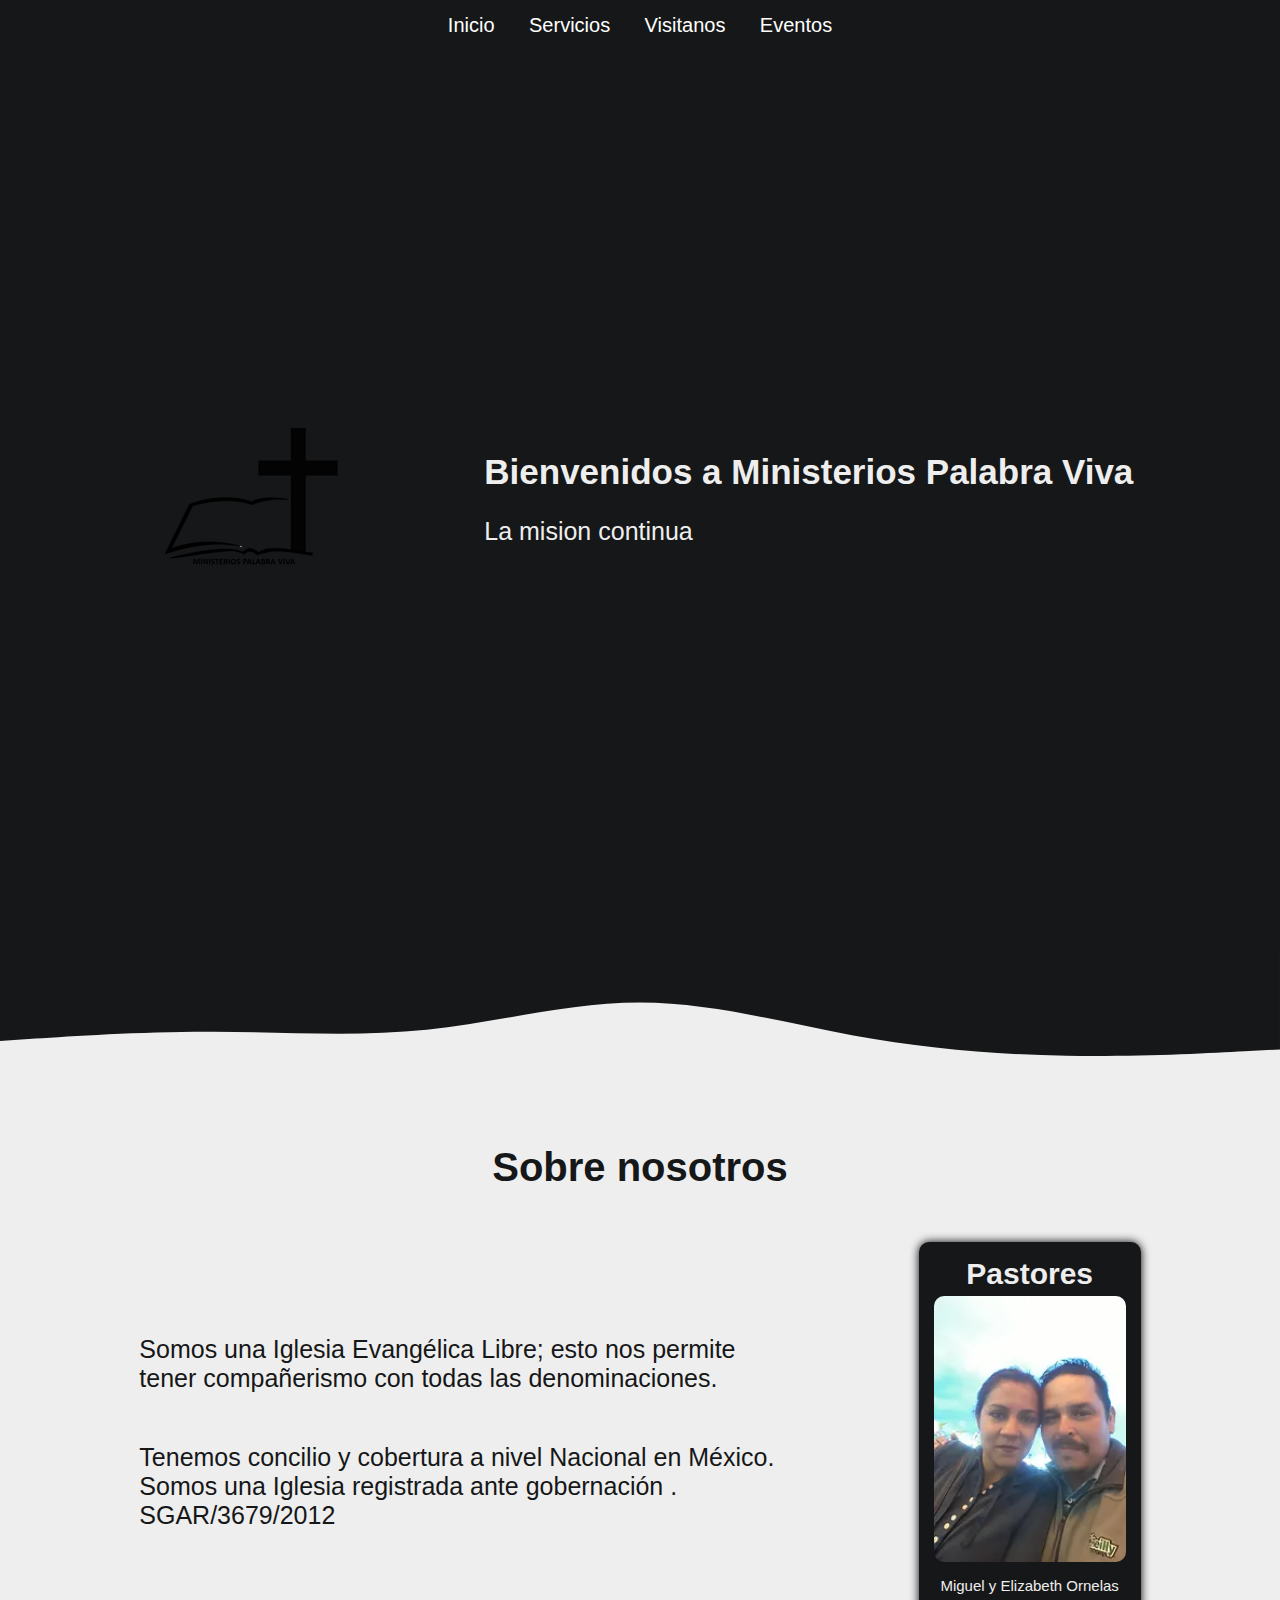
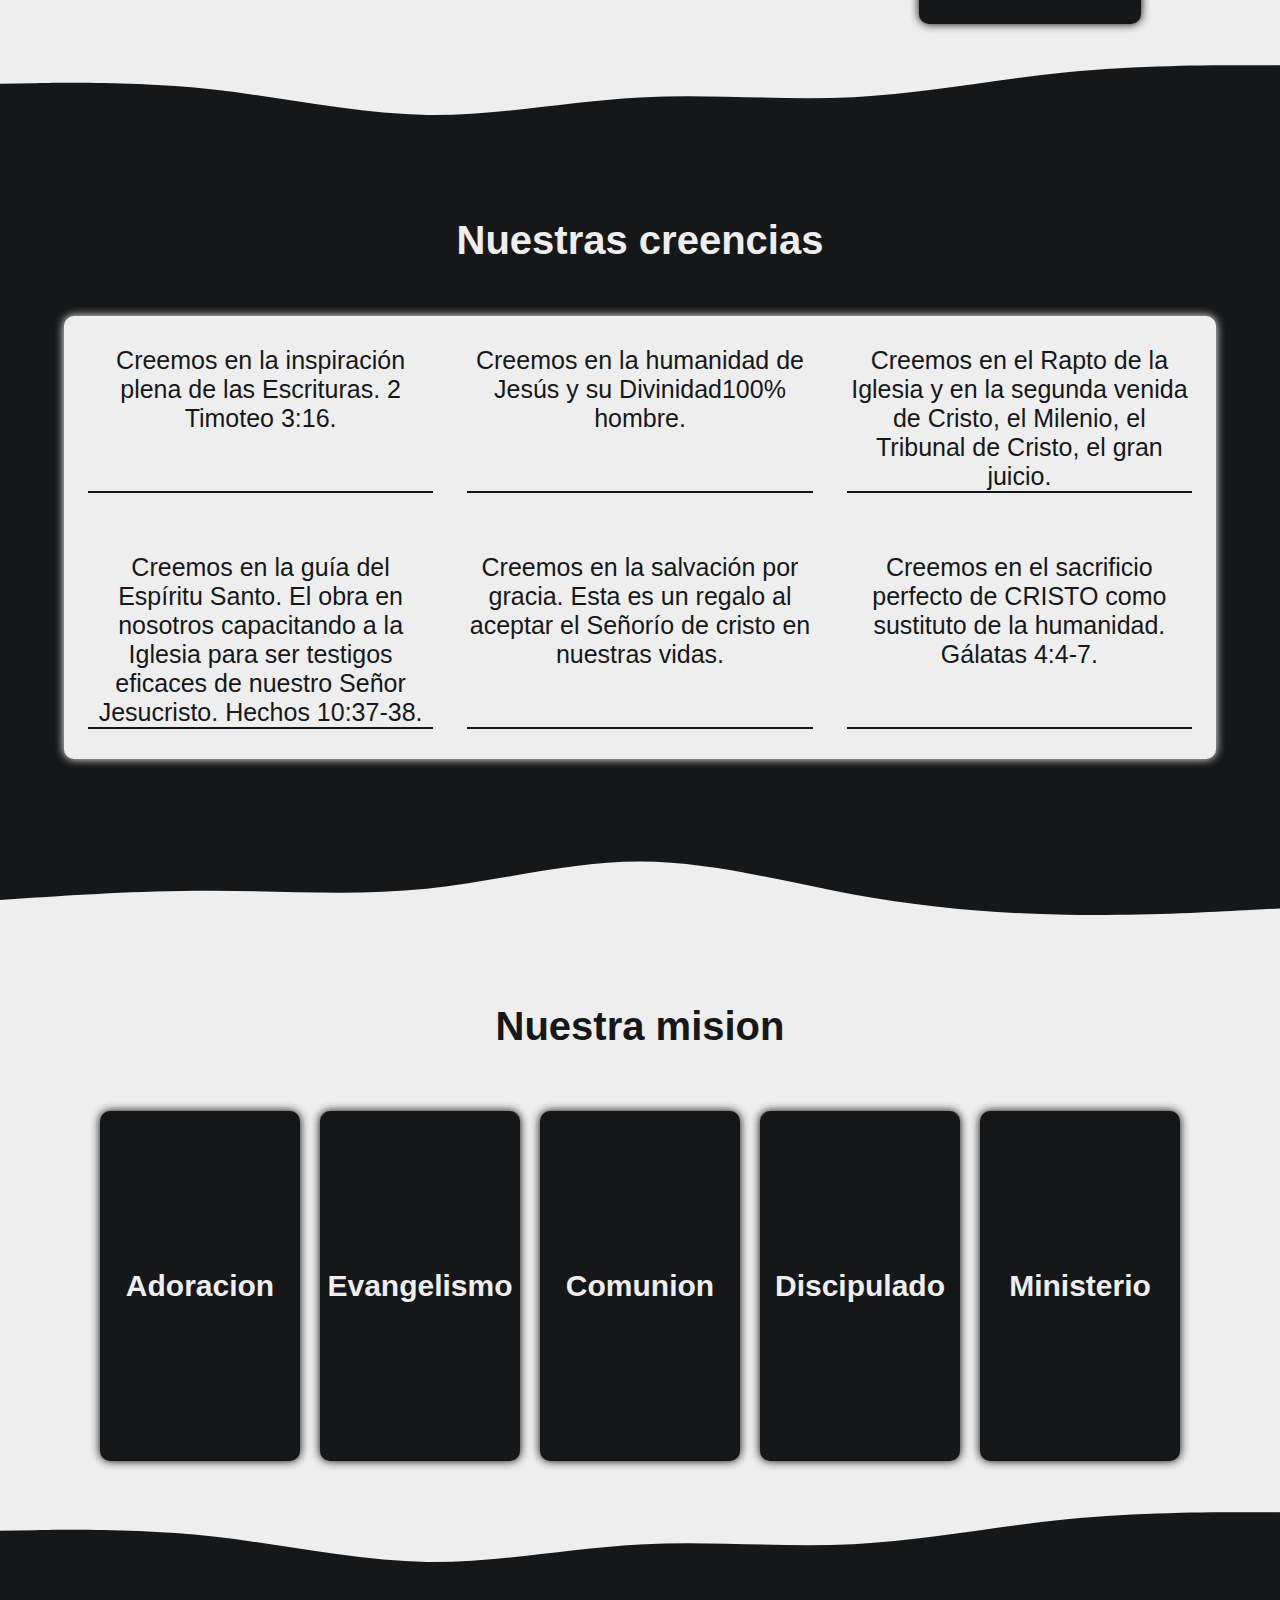
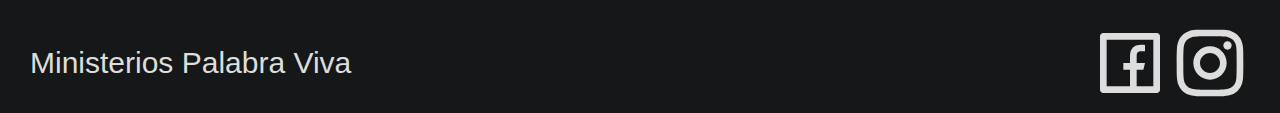
==== index.html @ c26fe034 "v1" ====
<!DOCTYPE html>
<html lang="en">
   <head>
   <meta charset="UTF-8">
   <meta http-equiv="X-UA-Compatible" content="IE=edge">
   <meta name="viewport" content="width=device-width, initial-scale=1.0">
   <link rel="stylesheet" href="css/fixedStyles.css">
   <link rel="stylesheet" href="css/index.css">
   <title>La mision continua</title>
</head>
<body>
   <header>
      <div class="headerTags">
         <a href="./index.html" class="inicioButton">Inicio</a>
         <a href="./servicios.html" class="serviciosButton">Servicios</a>
         <a href="./visitanos.html" class="visitanosButton">Visitanos</a>
         <a href="./eventos.html" class="eventosButton">Eventos</a>
      </div>
   </header>
   <!-- header -->
   
   <main>
      <section class="presentation">
         <img src="img/Logo.webp" alt="">
         <div class="presentacionText">
            <h1>Bienvenidos a Ministerios Palabra Viva</h1>
            <p>La mision continua</p>
         </div>
      </section>
      <div class="spacer wave1"></div>
      <section class="sobre-nosotros">
         <div class="subtitle"><h2>Sobre nosotros</h2></div>
         <div class="sobreContainer">
            <div class="sobreTextContainer">
               <p>Somos una Iglesia Evangélica Libre; esto nos permite tener compañerismo con todas las denominaciones.</p>
               <p> Tenemos concilio y cobertura a nivel Nacional en México. Somos una Iglesia registrada ante gobernación .
                  SGAR/3679/2012</p>
            </div>
            <div class="pastores">
               <h4>Pastores</h4>
               <img src="img/pastores.webp" alt="">
               <p>Miguel y Elizabeth Ornelas</p>
            </div>
         </div>
      </section>

      <div class="spacer wave2"></div>
      <section class="creencias">
         <div class="subtitle"><h2>Nuestras creencias</h2></div>
         <div class="creenciasContainer">
            <p class="creencia">Creemos en la inspiración plena de las Escrituras. 2 Timoteo 3:16.</p>
            <p class="creencia">Creemos en la humanidad de Jesús y su Divinidad100% hombre.</p>
            <p class="creencia">Creemos en el Rapto de la Iglesia y en la segunda venida de Cristo, el Milenio, el Tribunal de Cristo, el gran juicio.</p>
            <p class="creencia">Creemos en la guía del Espíritu Santo. El obra en nosotros capacitando a la Iglesia para ser testigos eficaces de nuestro Señor Jesucristo. Hechos 10:37-38.</p>
            <p class="creencia">Creemos en la salvación por gracia. Esta es un regalo al aceptar el Señorío de cristo en nuestras vidas.</p>
            <p class="creencia">Creemos en el sacrificio perfecto de CRISTO como sustituto de la humanidad.  Gálatas 4:4-7.</p>
         </div>
      </section>
      <div class="spacer wave1"></div>
      <section class="mision">
         <div class="subtitle"><h2>Nuestra mision</h2></div>
         <div class="misionBlock">
            <div class="h3Container"><h3>Adoracion</h3></div>
            <div class="pContainer"><p>Adoración: la iglesia fue creada por Dios y para sus propósitos. Adorar no solo es venir los días de culto a la iglesia, mas bien, adorar es un estilo de vida. Dios es el centro de todo lo que hacemos. Rendimos nuestra vida por completo a él, no solo religiosamente, sino, espiritual y verdaderamente.</p></div>
         </div>
         <div class="misionBlock">
            <div class="h3Container"><h3>Evangelismo</h3></div>
            <div class="pContainer"><p>Evangelismo: nuestra misión es hablar de Jesús, de lo que él hizo por nosotros en la cruz y como nos da la oportunidad de experimentar una nueva vida. Este es el mensaje que compartimos y se llama buenas noticias. Marcos 16:15.</p></div>
         </div>
         <div class="misionBlock">
            <div class="h3Container"><h3>Comunion</h3></div>
            <div class="pContainer"><p>Comunión: esta misión es una de las más emocionantes,  que a pesar de tener diferentes caracteres y formas de pensar, nos une Jesús. Él fue el único en juntar en su grupo de 12 a un cobrador de impuestos como Mateo y a un revolucionario como Simón, el Cananista, al vivir en comunidad cumpliendo el mandato de ser uno en Jesús, así como él es uno con él padre. Juan 17:21.</p></div>
         </div>
         <div class="misionBlock">
            <div class="h3Container"><h3>Discipulado</h3></div>
            <div class="pContainer"><p>Discipulado: la misión es aprender y enseñar los principios bíblicos en la palabra de Dios. La palabra "doctrina" quiere decir forma de vida; tenemos que vivir para cumplir los propósitos de Dios. Mateo 28:19.</p></div>
         </div>
         <div class="misionBlock">
            <div class="h3Container"><h3>Ministerio</h3></div>
            <div class="pContainer"><p>Discipulado: la misión es aprender y enseñar los principios bíblicos en la palabra de Dios. La palabra "doctrina" quiere decir forma de vida; tenemos que vivir para cumplir los propósitos de Dios. Mateo 28:19.</p></div>
         </div>
      </section>
      <div class="spacer wave2"></div>
   </main>



   <!-- footer -->
   <footer>
      <p>Ministerios Palabra Viva</p>
      <div class="socialMedia">
         <a href="https://www.facebook.com/"><img src="img/facebook.svg" alt=""></a>
         <a href="https://www.instagram.com/"><img src="img/instagram.svg" alt=""></a>
      </div>
   </footer>
   
</body>
</html>
---- css/fixedStyles.css ----
/* Primary: #ffffff (RGB: 255, 255, 255)
Secondary: #161718 (RGB: 22, 23, 24)
Primary Button: #9c9ba1 (RGB: 156, 155, 161)
Secondary Button: #dddddd (RGB: 221, 221, 221)
Accent: #ffffff (RGB: 255, 255, 255) */

:root {
   --color1: #161718;
   --color2: #eeeeee;
}

body,
html {
   background-color: var(--color2);
   color: var(--color1);
   font-family: "Segoe UI", Tahoma, Geneva, Verdana, sans-serif;
   margin: 0;
   padding: 0;
}

/* header----------------------------- */
header {
   background-color: var(--color1);
   display: flex;
   width: 100%;
   height: 50px;
   position: fixed;
   top: 0;
   left: 0;
   align-items: center;
   justify-content: center;
   z-index: 9999;
   margin-bottom: 0.1px;
}

header a {
   text-decoration: none;
   font-size: 20px;
   color: #ffffff;
   margin-left: 15px;
   margin-right: 15px;
   transition: color 500ms;
}

/* animations */
header a:hover {
   color: #9c9ba1;
}

/* footer------------------------------------ */
footer {
   display: flex;
   justify-content: space-between;
   background-color: var(--color1);
   color: #dddddd;
   height: 100px;
   bottom: 0;
   align-items: center;
}

.socialMedia {
   height: 80px;
   display: flex;
   flex-direction: row;
   justify-content: center;
   align-items: right;
   margin-right: 30px;
}

.socialMedia img:hover {
   transform: translateY(-3px);
}

.socialMedia img {
   transition: transform 0.3s ease;
   width: 80px;
}

footer p {
   margin-left: 30px;
   width: 30%;
   font-size: 30px;
}

.spacer {
   aspect-ratio: 900/100;
   width: 100%;
   background-repeat: no-repeat;
   background-position: center;
   background-size: cover;
   z-index: 990;
}

.wave1 {
   background-image: url("../img/wave1.svg");
}

.wave2 {
   background-image: url("../img/wave2.svg");
}

@media (max-width: 600px) {
   header a {
      font-size: 16px;
   }

   footer {
      justify-content: center;
      height: auto;
      flex-direction: column;
   }

   footer p {
      width: 90%;
      height: auto;
      font-size: 25px;
      text-align: center;
      margin: 0;
      margin-bottom: 5px;
   }

   .socialMedia {
      width: 50%;
      margin: 0;
      margin-bottom: 5px;
   }
}
---- css/index.css ----
:root {
   --color1: #161718;
   --color2: #eeeeee;
}

main {
   margin-top: 50px;
   display: block;
}

/* generales -------------------------------*/
.subtitle {
   width: 100%;
   display: flex;
   justify-content: center;
   align-items: center;
   height: 50px;
   margin: 50px;
}

h2 {
   text-align: center;
   font-size: 40px;
}

h3 {
   font-size: 30px;
}

/* seccion de presentacion -------------------------------*/
.presentation {
   width: 100%;
   height: 100vh;
   margin: 0;
   margin-left: 0;
   display: flex;
   background-color: var(--color1);
   color: var(--color2);
   align-items: center;
   justify-content: space-evenly;
}

.presentation h1 {
   font-size: 35px;
   margin-right: 10px;
   margin-left: 10px;
}

.presentation p {
   margin-left: 10px;
   font-size: 25px;
}

/* seccion de about -------------------------------*/
.sobre-nosotros {
   width: 100%;
   display: flex;
   justify-content: center;
   flex-wrap: wrap;
}

.sobreContainer {
   display: flex;
   flex-wrap: wrap;
   align-items: center;
   justify-content: space-evenly;
   width: 100%;
   max-width: 1800px;
}

.sobre-nosotros p {
   font-size: 25px;
   width: 100%;
}

.sobreTextContainer {
   display: flex;
   justify-content: space-evenly;
   flex-wrap: wrap;
   width: 50%;
   min-width: 380px;
}

.pastores {
   display: flex;
   flex-direction: column;
   width: 15%;
   min-width: 150px;
   align-items: center;
   background-color: var(--color1);
   color: var(--color2);
   padding: 15px;
   border-radius: 10px;
   box-shadow: 0px 0px 10px rgba(0, 0, 0, 1);
   transition: box-shadow 0.3s;
}

.pastores:hover {
   box-shadow: 0px 0px 20px rgba(0, 0, 0, 1);
}

.pastores h4 {
   width: 100%;
   font-size: 30px;
   text-align: center;
   margin: 0;
   margin-bottom: 5px;
}

.pastores p {
   width: 100%;
   font-size: 15px;
   text-align: center;
}

.pastores img {
   border-radius: 10px;
   width: 100%;
   /* min-width: 200px;
   max-width: 500px; */
}

/* seccion de mision -------------------------------*/
.mision {
   height: auto;
   width: 100%;
   display: flex;
   justify-content: center;
   flex-wrap: wrap;
}

.misionBlock {
   position: relative;
   width: 15%;
   height: 350px;
   min-width: 200px;
   margin: 10px;
   background-color: var(--color1);
   text-align: center;
   align-items: center;
   justify-content: center;
   align-content: center;
   border-radius: 10px;
   color: var(--color2);
   box-shadow: 0 0 10px rgba(0, 0, 0, 1);
   user-select: none;
   transition: box-shadow 0.3s;
}

.h3Container,
.pContainer {
   position: absolute;
   top: 50%;
   left: 50%;
   transform: translate(-50%, -50%);
   width: 95%;
   height: 95%;
   display: flex;
   justify-content: center;
   align-items: center;
}

.misionBlock:hover {
   box-shadow: 0 0 20px rgba(0, 0, 0, 1);
}
.misionBlock p {
   color: transparent;
}
.misionBlock:hover h3 {
   transition: color 400ms ease;
   color: transparent;
}
.misionBlock:hover p {
   transition: color 2000ms;
   color: var(--color2);
}

/* seccion de creencias -------------------------------*/
.creencias {
   width: 100%;
   display: flex;
   justify-content: center;
   flex-wrap: wrap;
   background-color: var(--color1);
}

.creencias .subtitle {
   color: var(--color2);
}

.creenciasContainer {
   display: flex;
   flex-wrap: wrap;
   align-content: center;
   justify-content: space-evenly;
   text-align: center;
   width: 90%;
   max-width: 2000px;
   background-color: var(--color2);
   color: var(--color1);
   box-shadow: 0 0 10px rgba(255, 255, 255, 1);
   border-radius: 10px;
   margin-bottom: 50px;
   transition: box-shadow 0.3s;
}

.creenciasContainer:hover {
   box-shadow: 0 0 20px rgba(255, 255, 255, 1);
}

.creencias p {
   width: 30%;
   min-width: 300px;
   font-size: 25px;
   margin: 10px;
   margin-top: 30px;
   margin-bottom: 30px;
   border-bottom: 2px solid var(--color1);
}

@media (max-width: 600px) {
   .presentation {
      justify-content: center;
      align-items: center;
      flex-direction: column;
      text-align: center;
   }

   h2 {
      font-size: 30px;
   }

   .sobreContainer {
      flex-direction: column;
      align-items: center;
      width: 100%;
   }

   .sobreTextContainer {
      width: 95%;
      min-width: 0;
   }

   .sobre-nosotros p {
      font-size: 25px;
      word-wrap: break-word;
      width: 100%;
   }

   .pastores p {
      font-size: 16px;
   }

   .pastores h4 {
      font-size: 30px;
   }

   .pastores {
      width: 85%;
   }

   .pastores img {
      width: 40%;
   }

   .misionBlock {
      min-width: 300px;
      height: 220px;
      margin: 5px;
   }

   .misionBlock p {
      font-size: 15px;
   }
   .misionBlock h3 {
      font-size: 22px;
   }

   .creencias p {
      margin-top: 10px;
      margin-bottom: 10px;
      width: 90%;
   }
}
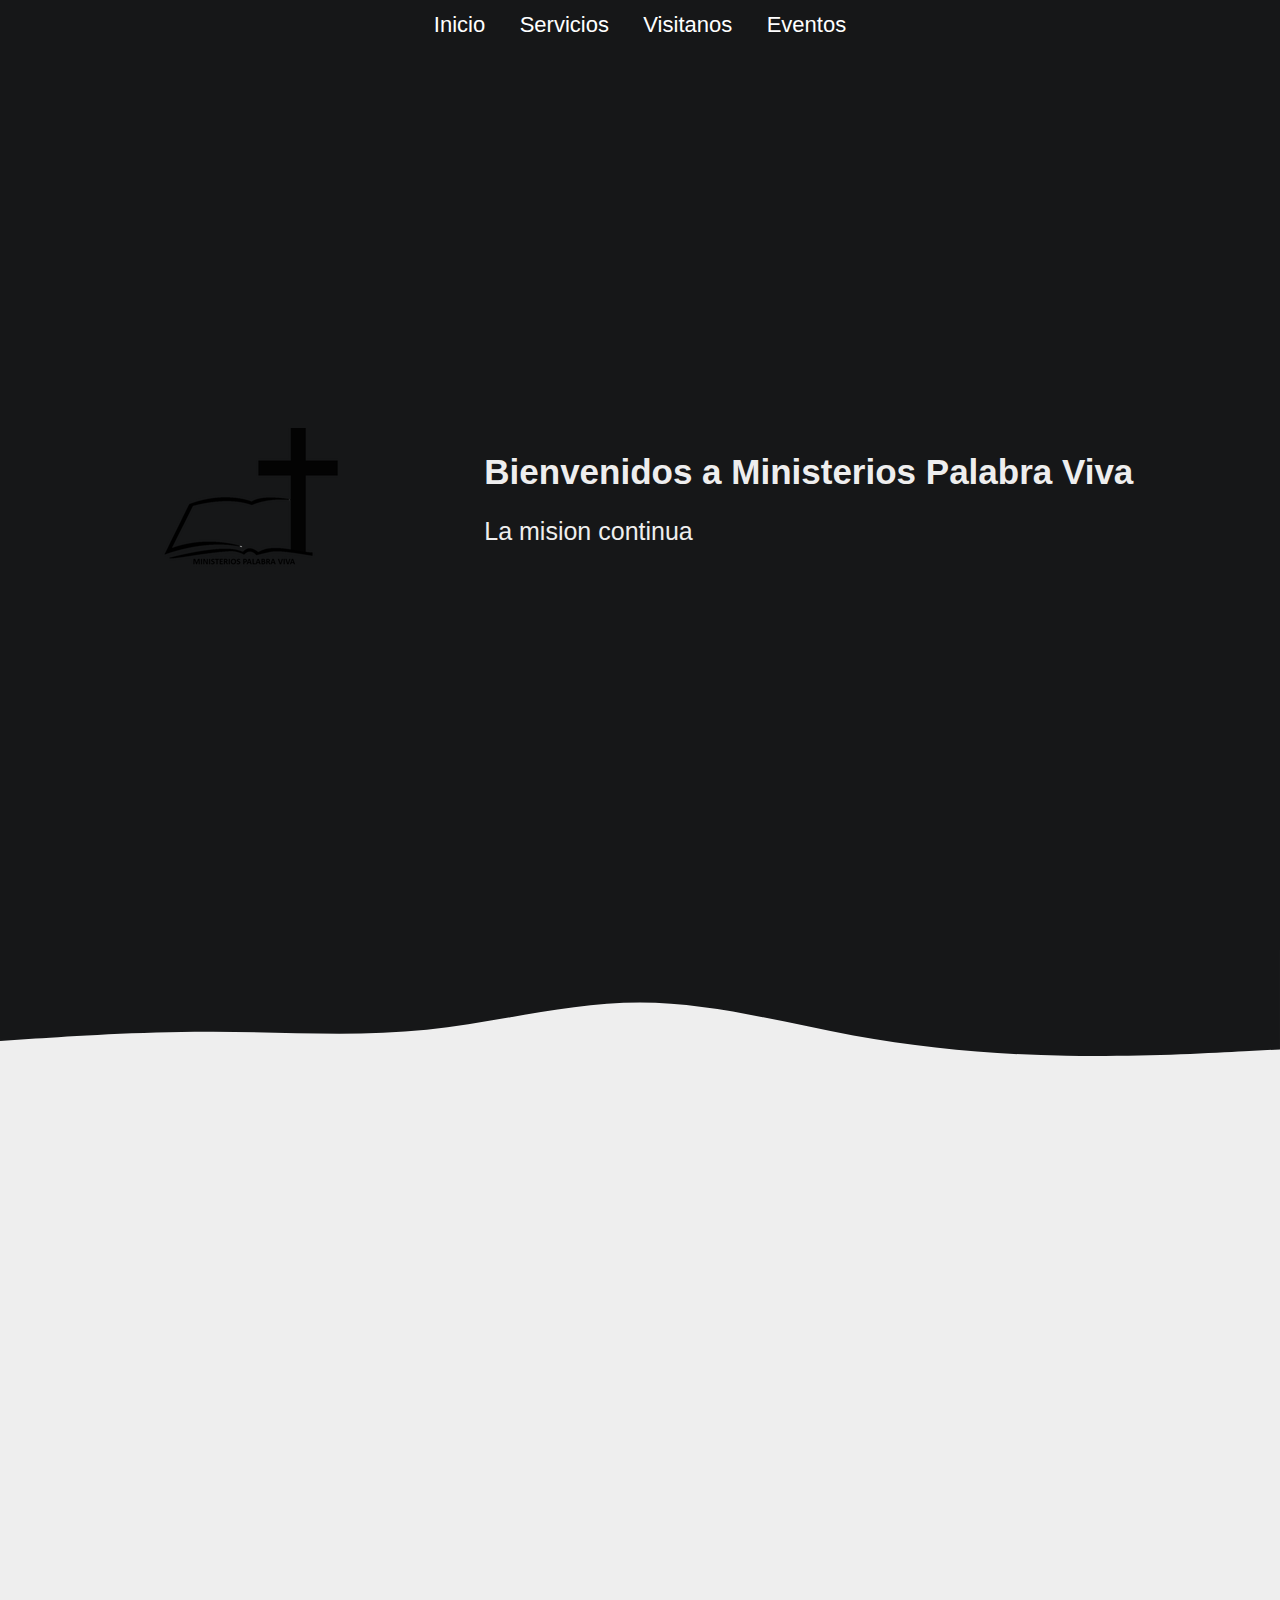
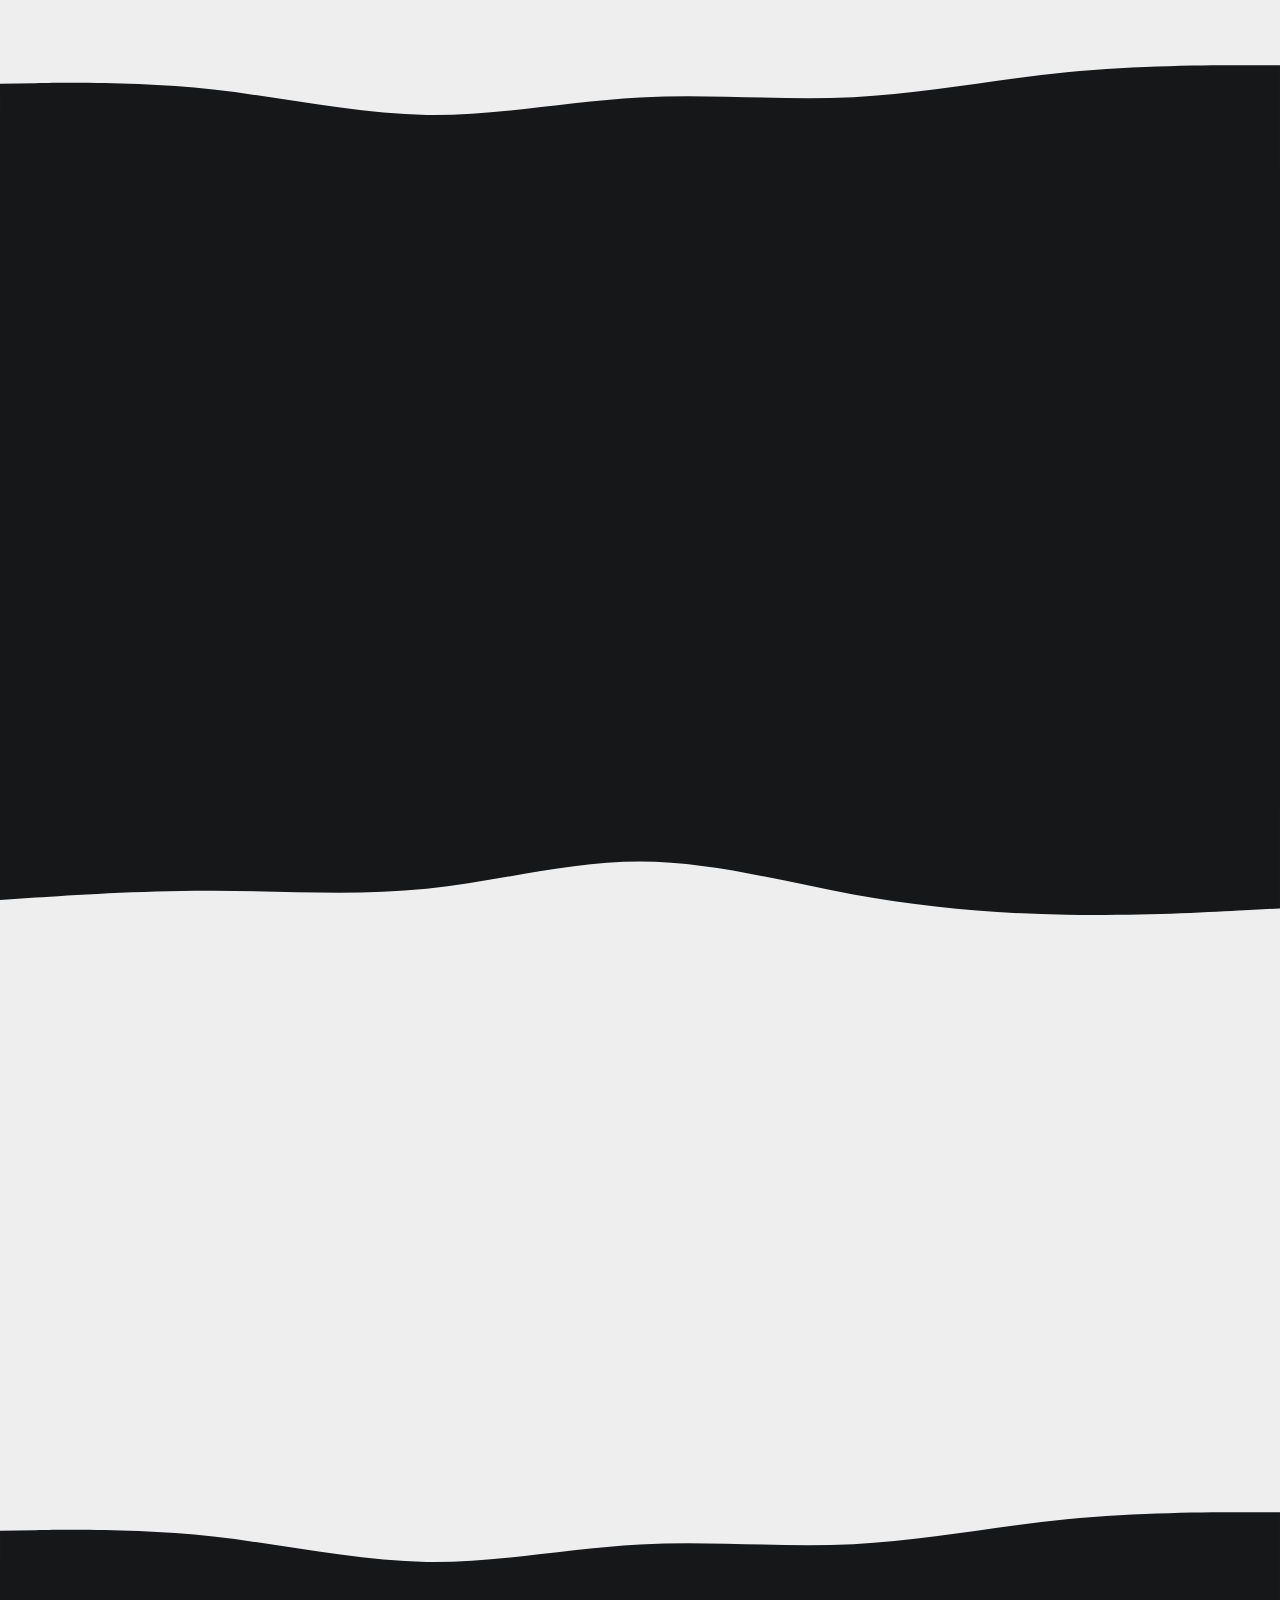
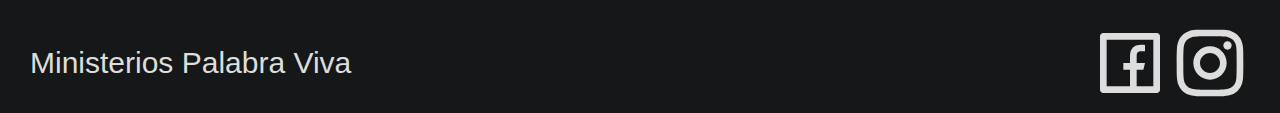
==== commit 39dfa27d: "fixed response and make scroll animations" ====
--- a/index.html
+++ b/index.html
@@ -6,6 +6,7 @@
    <meta name="viewport" content="width=device-width, initial-scale=1.0">
    <link rel="stylesheet" href="css/fixedStyles.css">
    <link rel="stylesheet" href="css/index.css">
+   <script defer src="./js/scroll.js"></script>
    <title>La mision continua</title>
 </head>
 <body>
@@ -28,7 +29,7 @@
          </div>
       </section>
       <div class="spacer wave1"></div>
-      <section class="sobre-nosotros">
+      <section class="sobre-nosotros hidden">
          <div class="subtitle"><h2>Sobre nosotros</h2></div>
          <div class="sobreContainer">
             <div class="sobreTextContainer">
@@ -36,7 +37,7 @@
                <p> Tenemos concilio y cobertura a nivel Nacional en México. Somos una Iglesia registrada ante gobernación .
                   SGAR/3679/2012</p>
             </div>
-            <div class="pastores">
+            <div class="pastores hoverEffect">
                <h4>Pastores</h4>
                <img src="img/pastores.webp" alt="">
                <p>Miguel y Elizabeth Ornelas</p>
@@ -46,36 +47,38 @@
 
       <div class="spacer wave2"></div>
       <section class="creencias">
-         <div class="subtitle"><h2>Nuestras creencias</h2></div>
-         <div class="creenciasContainer">
-            <p class="creencia">Creemos en la inspiración plena de las Escrituras. 2 Timoteo 3:16.</p>
-            <p class="creencia">Creemos en la humanidad de Jesús y su Divinidad100% hombre.</p>
-            <p class="creencia">Creemos en el Rapto de la Iglesia y en la segunda venida de Cristo, el Milenio, el Tribunal de Cristo, el gran juicio.</p>
-            <p class="creencia">Creemos en la guía del Espíritu Santo. El obra en nosotros capacitando a la Iglesia para ser testigos eficaces de nuestro Señor Jesucristo. Hechos 10:37-38.</p>
-            <p class="creencia">Creemos en la salvación por gracia. Esta es un regalo al aceptar el Señorío de cristo en nuestras vidas.</p>
-            <p class="creencia">Creemos en el sacrificio perfecto de CRISTO como sustituto de la humanidad.  Gálatas 4:4-7.</p>
+         <div class="creenciasScrollContainer hidden">
+            <div class="subtitle"><h2>Nuestras creencias</h2></div>
+            <div class="creenciasContainer">
+               <p class="creencia">Creemos en la inspiración plena de las Escrituras. 2 Timoteo 3:16.</p>
+               <p class="creencia">Creemos en la humanidad de Jesús y su Divinidad100% hombre.</p>
+               <p class="creencia">Creemos en el Rapto de la Iglesia y en la segunda venida de Cristo, el Milenio, el Tribunal de Cristo, el gran juicio.</p>
+               <p class="creencia">Creemos en la guía del Espíritu Santo. El obra en nosotros capacitando a la Iglesia para ser testigos eficaces de nuestro Señor Jesucristo. Hechos 10:37-38.</p>
+               <p class="creencia">Creemos en la salvación por gracia. Esta es un regalo al aceptar el Señorío de cristo en nuestras vidas.</p>
+               <p class="creencia">Creemos en el sacrificio perfecto de CRISTO como sustituto de la humanidad.  Gálatas 4:4-7.</p>
+            </div>
          </div>
       </section>
       <div class="spacer wave1"></div>
-      <section class="mision">
+      <section class="mision hidden">
          <div class="subtitle"><h2>Nuestra mision</h2></div>
-         <div class="misionBlock">
+         <div class="misionBlock hoverEffect">
             <div class="h3Container"><h3>Adoracion</h3></div>
             <div class="pContainer"><p>Adoración: la iglesia fue creada por Dios y para sus propósitos. Adorar no solo es venir los días de culto a la iglesia, mas bien, adorar es un estilo de vida. Dios es el centro de todo lo que hacemos. Rendimos nuestra vida por completo a él, no solo religiosamente, sino, espiritual y verdaderamente.</p></div>
          </div>
-         <div class="misionBlock">
+         <div class="misionBlock hoverEffect">
             <div class="h3Container"><h3>Evangelismo</h3></div>
             <div class="pContainer"><p>Evangelismo: nuestra misión es hablar de Jesús, de lo que él hizo por nosotros en la cruz y como nos da la oportunidad de experimentar una nueva vida. Este es el mensaje que compartimos y se llama buenas noticias. Marcos 16:15.</p></div>
          </div>
-         <div class="misionBlock">
+         <div class="misionBlock hoverEffect">
             <div class="h3Container"><h3>Comunion</h3></div>
             <div class="pContainer"><p>Comunión: esta misión es una de las más emocionantes,  que a pesar de tener diferentes caracteres y formas de pensar, nos une Jesús. Él fue el único en juntar en su grupo de 12 a un cobrador de impuestos como Mateo y a un revolucionario como Simón, el Cananista, al vivir en comunidad cumpliendo el mandato de ser uno en Jesús, así como él es uno con él padre. Juan 17:21.</p></div>
          </div>
-         <div class="misionBlock">
+         <div class="misionBlock hoverEffect">
             <div class="h3Container"><h3>Discipulado</h3></div>
             <div class="pContainer"><p>Discipulado: la misión es aprender y enseñar los principios bíblicos en la palabra de Dios. La palabra "doctrina" quiere decir forma de vida; tenemos que vivir para cumplir los propósitos de Dios. Mateo 28:19.</p></div>
          </div>
-         <div class="misionBlock">
+         <div class="misionBlock hoverEffect">
             <div class="h3Container"><h3>Ministerio</h3></div>
             <div class="pContainer"><p>Discipulado: la misión es aprender y enseñar los principios bíblicos en la palabra de Dios. La palabra "doctrina" quiere decir forma de vida; tenemos que vivir para cumplir los propósitos de Dios. Mateo 28:19.</p></div>
          </div>
@@ -89,7 +92,7 @@
    <footer>
       <p>Ministerios Palabra Viva</p>
       <div class="socialMedia">
-         <a href="https://www.facebook.com/"><img src="img/facebook.svg" alt=""></a>
+         <a href="https://www.facebook.com/Ministeriospalabravi"><img src="img/facebook.svg" alt=""></a>
          <a href="https://www.instagram.com/"><img src="img/instagram.svg" alt=""></a>
       </div>
    </footer>
--- a/css/fixedStyles.css
+++ b/css/fixedStyles.css
@@ -35,7 +35,7 @@
 
 header a {
    text-decoration: none;
-   font-size: 20px;
+   font-size: 22px;
    color: #ffffff;
    margin-left: 15px;
    margin-right: 15px;
@@ -67,10 +67,6 @@
    margin-right: 30px;
 }
 
-.socialMedia img:hover {
-   transform: translateY(-3px);
-}
-
 .socialMedia img {
    transition: transform 0.3s ease;
    width: 80px;
@@ -99,9 +95,34 @@
    background-image: url("../img/wave2.svg");
 }
 
+.hoverEffect {
+   box-shadow: 0px 0px 10px rgba(0, 0, 0, 1);
+   transition: box-shadow 300ms;
+}
+
+@media (hover: hover) {
+   .hoverEffect:hover {
+      box-shadow: 0px 0px 40px rgba(0, 0, 0, 1);
+   }
+
+   .socialMedia img:hover {
+      transform: translateY(-3px);
+   }
+}
+
+.hidden {
+   transform: translateX(-100%);
+}
+.show {
+   transition: all 1s .1s;
+   transform: translateX(0%);
+}
+
+/* ----------------------------------------------------- */
 @media (max-width: 600px) {
    header a {
-      font-size: 16px;
+      font-size: 20px;
+      margin: 10px;
    }
 
    footer {
@@ -125,3 +146,10 @@
       margin-bottom: 5px;
    }
 }
+
+@media (max-width: 400px) {
+   header a {
+      font-size: 16px;
+      margin: 8px;
+   }
+}
--- a/css/index.css
+++ b/css/index.css
@@ -57,6 +57,7 @@
    display: flex;
    justify-content: center;
    flex-wrap: wrap;
+   text-align: center;
 }
 
 .sobreContainer {
@@ -91,12 +92,6 @@
    color: var(--color2);
    padding: 15px;
    border-radius: 10px;
-   box-shadow: 0px 0px 10px rgba(0, 0, 0, 1);
-   transition: box-shadow 0.3s;
-}
-
-.pastores:hover {
-   box-shadow: 0px 0px 20px rgba(0, 0, 0, 1);
 }
 
 .pastores h4 {
@@ -142,9 +137,7 @@
    align-content: center;
    border-radius: 10px;
    color: var(--color2);
-   box-shadow: 0 0 10px rgba(0, 0, 0, 1);
    user-select: none;
-   transition: box-shadow 0.3s;
 }
 
 .h3Container,
@@ -160,18 +153,18 @@
    align-items: center;
 }
 
-.misionBlock:hover {
-   box-shadow: 0 0 20px rgba(0, 0, 0, 1);
-}
 .misionBlock p {
    color: transparent;
+   transition: color 700ms;
+}
+
+.misionBlock h3 {
+   transition: color 700ms;
 }
 .misionBlock:hover h3 {
-   transition: color 400ms ease;
    color: transparent;
 }
 .misionBlock:hover p {
-   transition: color 2000ms;
    color: var(--color2);
 }
 
@@ -218,6 +211,14 @@
    border-bottom: 2px solid var(--color1);
 }
 
+.creenciasScrollContainer{
+   display: flex;
+   flex-direction: column;
+   align-items: center;
+   justify-content: center;
+}
+/* ---------------------------------------------- */
+
 @media (max-width: 600px) {
    .presentation {
       justify-content: center;
@@ -256,7 +257,8 @@
    }
 
    .pastores {
-      width: 85%;
+      width: 90%;
+      padding: 0;
    }
 
    .pastores img {
@@ -264,9 +266,12 @@
    }
 
    .misionBlock {
-      min-width: 300px;
+      width: 90%;
+      min-width: 200px;
       height: 220px;
       margin: 5px;
+      padding-top: 10px;
+      padding-bottom: 10px;
    }
 
    .misionBlock p {
@@ -277,8 +282,10 @@
    }
 
    .creencias p {
+      width: 98%;
       margin-top: 10px;
       margin-bottom: 10px;
-      width: 90%;
-   }
-}
+      font-size: 15px;
+      min-width: 200px;
+   }
+}
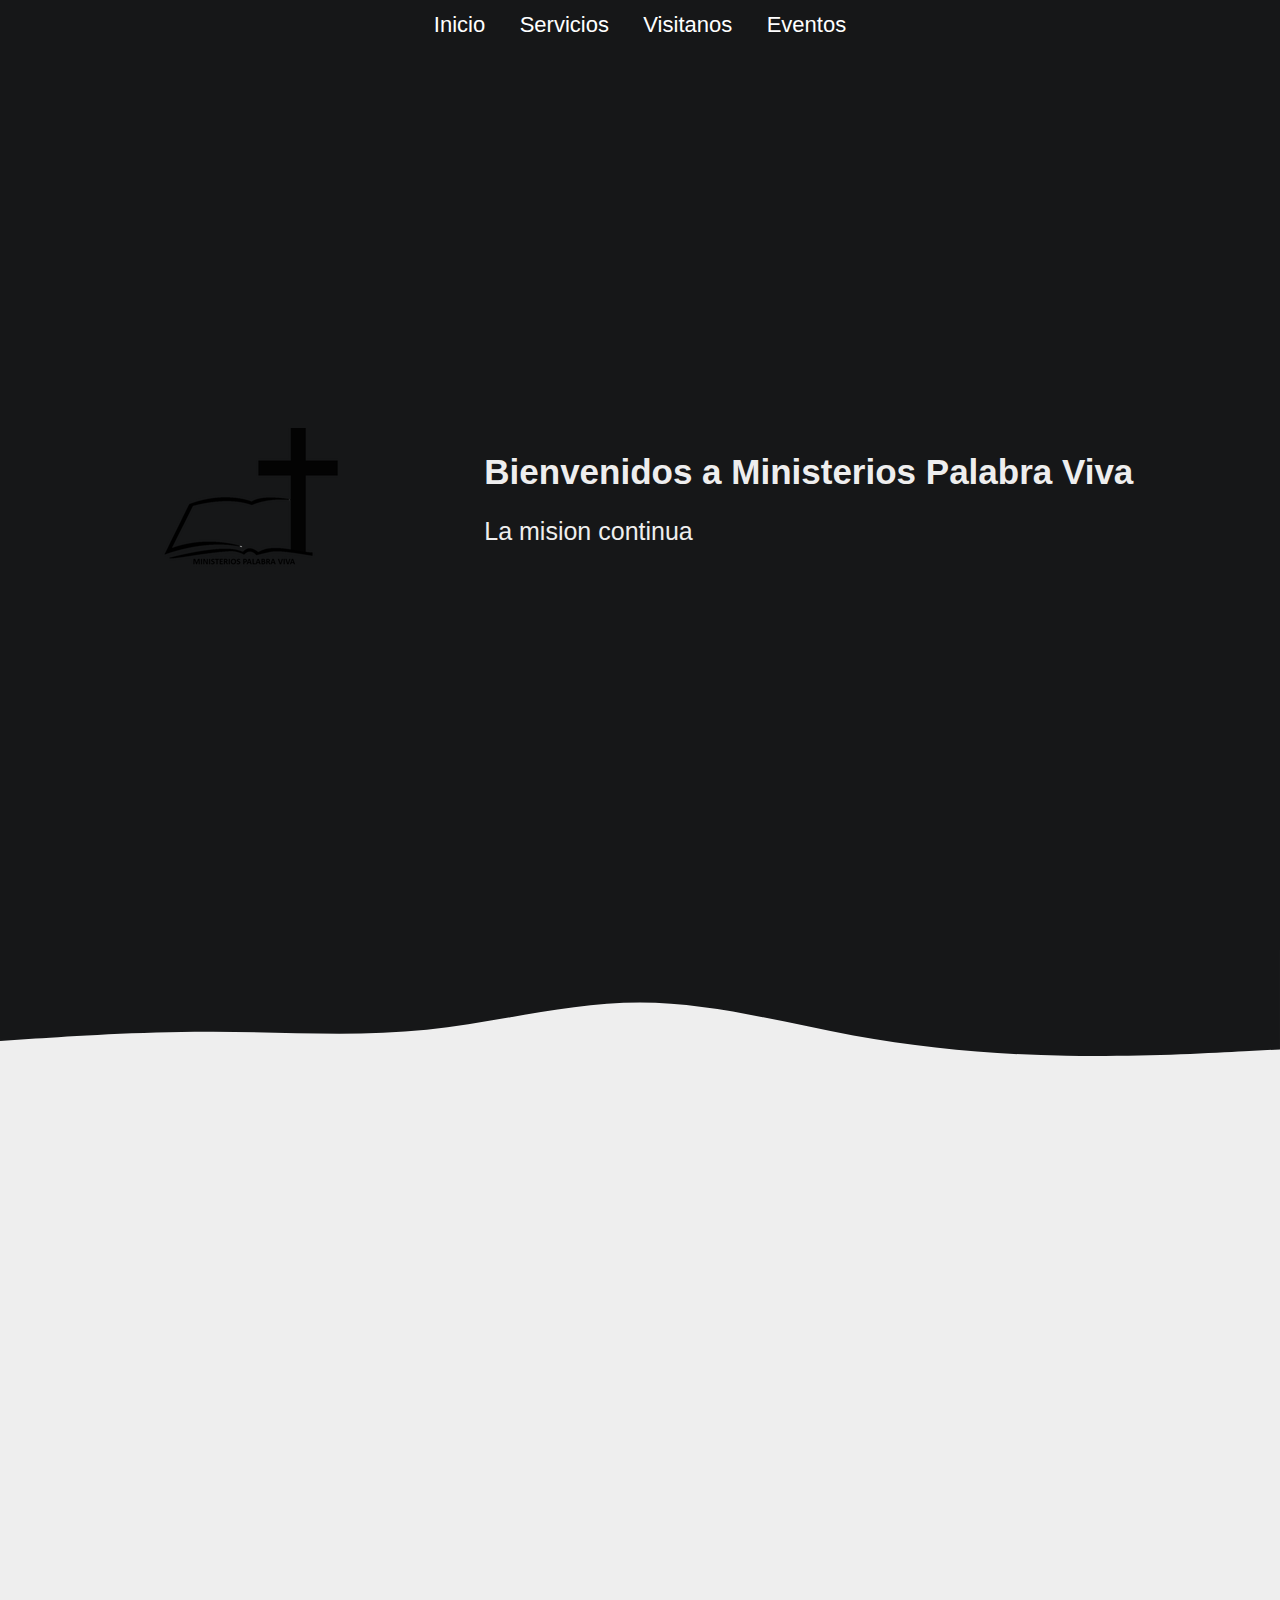
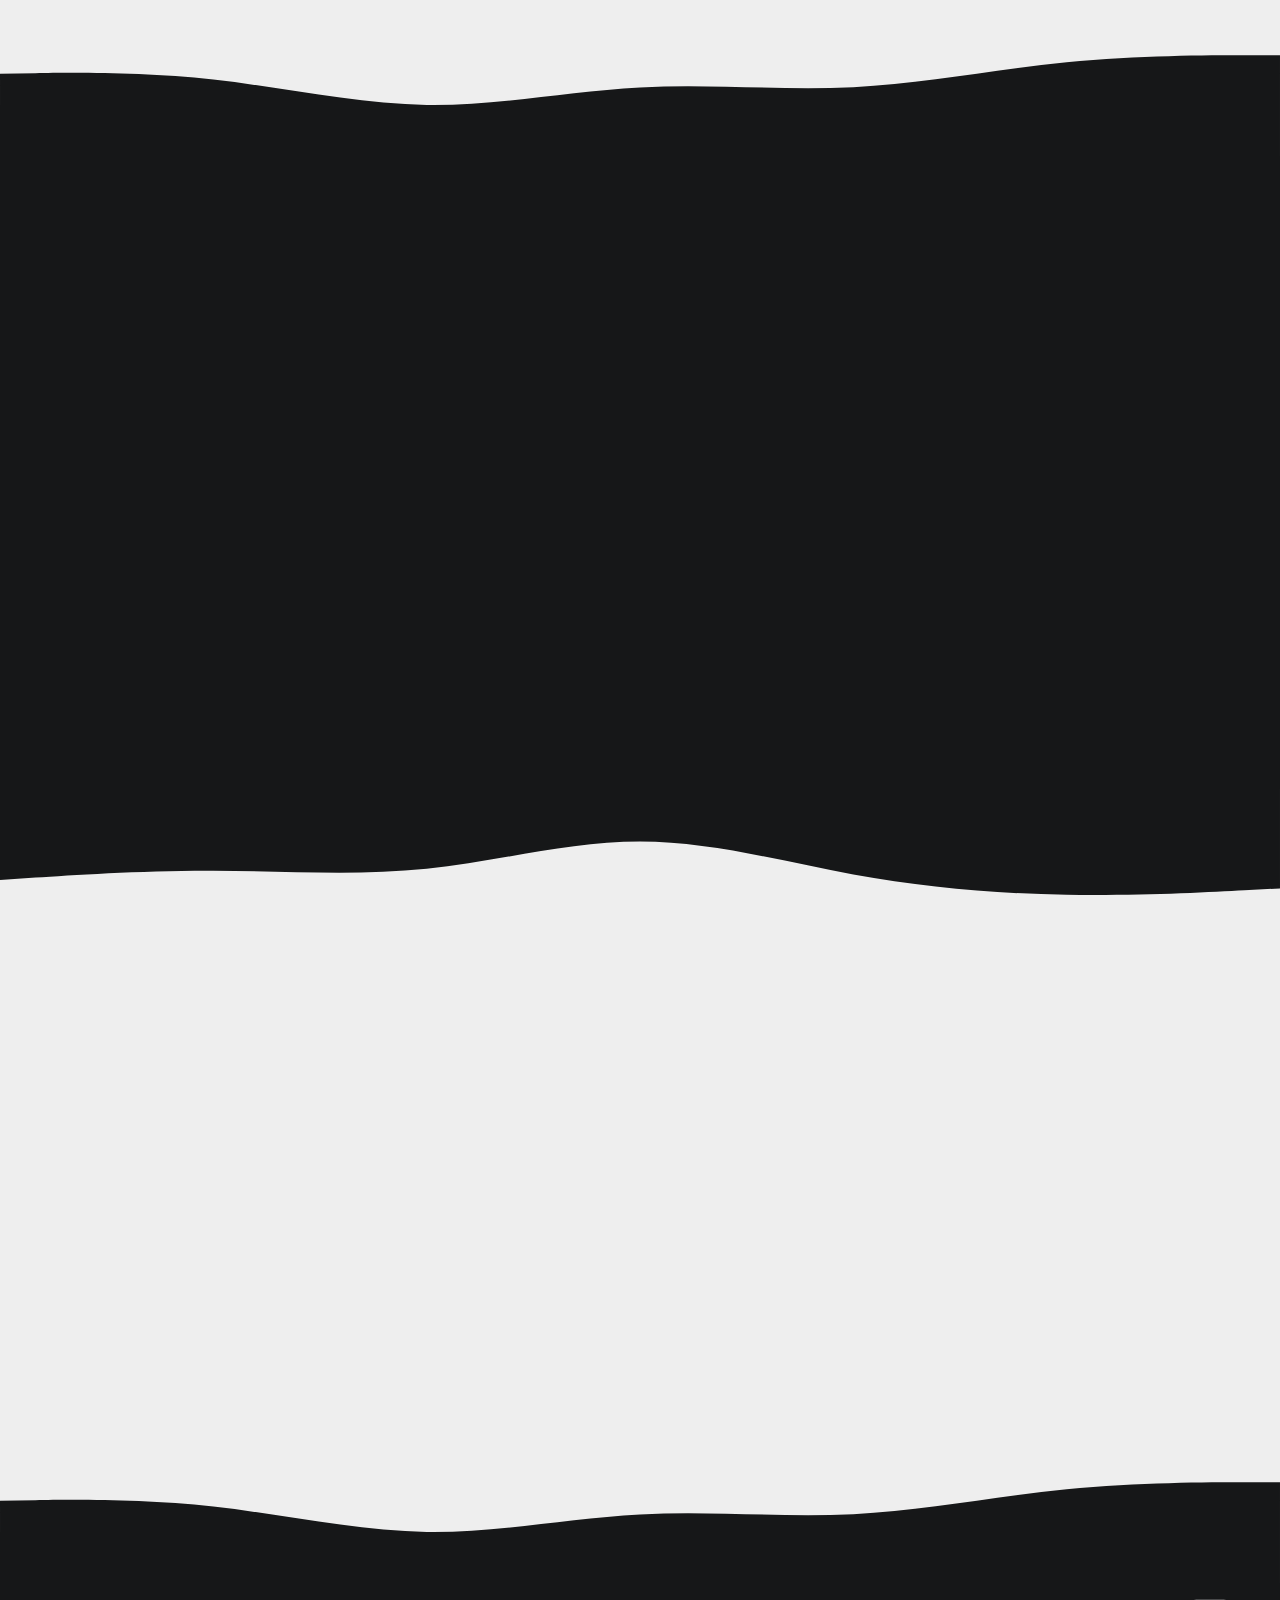
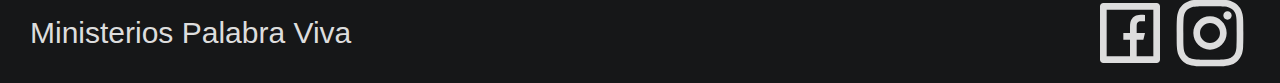
==== commit fe31fcac: "new animation on scroll" ====
--- a/index.html
+++ b/index.html
@@ -1,101 +1,123 @@
 <!DOCTYPE html>
 <html lang="en">
    <head>
-   <meta charset="UTF-8">
-   <meta http-equiv="X-UA-Compatible" content="IE=edge">
-   <meta name="viewport" content="width=device-width, initial-scale=1.0">
-   <link rel="stylesheet" href="css/fixedStyles.css">
-   <link rel="stylesheet" href="css/index.css">
-   <script defer src="./js/scroll.js"></script>
-   <title>La mision continua</title>
-</head>
-<body>
-   <header>
-      <div class="headerTags">
-         <a href="./index.html" class="inicioButton">Inicio</a>
-         <a href="./servicios.html" class="serviciosButton">Servicios</a>
-         <a href="./visitanos.html" class="visitanosButton">Visitanos</a>
-         <a href="./eventos.html" class="eventosButton">Eventos</a>
-      </div>
-   </header>
-   <!-- header -->
-   
-   <main>
-      <section class="presentation">
-         <img src="img/Logo.webp" alt="">
-         <div class="presentacionText">
-            <h1>Bienvenidos a Ministerios Palabra Viva</h1>
-            <p>La mision continua</p>
+      <meta charset="UTF-8" />
+      <meta http-equiv="X-UA-Compatible" content="IE=edge" />
+      <meta name="viewport" content="width=device-width, initial-scale=1.0" />
+      <link rel="stylesheet" href="css/fixedStyles.css" />
+      <link rel="stylesheet" href="css/index.css" />
+      <script defer src="./js/scroll.js"></script>
+      <title>La mision continua</title>
+   </head>
+   <body>
+      <header>
+         <div class="headerTags">
+            <a href="./index.html" class="inicioButton">Inicio</a>
+            <a href="./servicios.html" class="serviciosButton">Servicios</a>
+            <a href="./visitanos.html" class="visitanosButton">Visitanos</a>
+            <a href="./eventos.html" class="eventosButton">Eventos</a>
          </div>
-      </section>
-      <div class="spacer wave1"></div>
-      <section class="sobre-nosotros hidden">
-         <div class="subtitle"><h2>Sobre nosotros</h2></div>
-         <div class="sobreContainer">
-            <div class="sobreTextContainer">
-               <p>Somos una Iglesia Evangélica Libre; esto nos permite tener compañerismo con todas las denominaciones.</p>
-               <p> Tenemos concilio y cobertura a nivel Nacional en México. Somos una Iglesia registrada ante gobernación .
-                  SGAR/3679/2012</p>
+      </header>
+      <!-- header -->
+
+      <main>
+         <section class="presentation">
+            <img src="img/Logo.webp" alt="" />
+            <div class="presentacionText">
+               <h1>Bienvenidos a Ministerios Palabra Viva</h1>
+               <p>La mision continua</p>
             </div>
-            <div class="pastores hoverEffect">
-               <h4>Pastores</h4>
-               <img src="img/pastores.webp" alt="">
-               <p>Miguel y Elizabeth Ornelas</p>
+         </section>
+         <div class="spacer wave1"></div>
+         <section class="sobre-nosotros">
+            <h2 class="subtitle hidden">Sobre nosotros</h2>
+            <div class="sobreContainer hidden">
+               <div class="sobreTextContainer">
+                  <p>Somos una Iglesia Evangélica Libre; esto nos permite tener compañerismo con todas las denominaciones.</p>
+                  <p>Tenemos concilio y cobertura a nivel Nacional en México. Somos una Iglesia registrada ante gobernación . SGAR/3679/2012</p>
+               </div>
+               <div class="pastores hoverEffect">
+                  <h4>Pastores</h4>
+                  <img src="img/pastores.webp" alt="" />
+                  <p>Miguel y Elizabeth Ornelas</p>
+               </div>
             </div>
+         </section>
+
+         <div class="spacer wave2"></div>
+         <section class="creencias">
+            <div class="creenciasScrollContainer">
+               <h2 class="subtitle hidden">Nuestras creencias</h2>
+               <div class="creenciasContainer hidden">
+                  <p class="creencia">Creemos en la inspiración plena de las Escrituras. 2 Timoteo 3:16.</p>
+                  <p class="creencia">Creemos en la humanidad de Jesús y su Divinidad100% hombre.</p>
+                  <p class="creencia">Creemos en el Rapto de la Iglesia y en la segunda venida de Cristo, el Milenio, el Tribunal de Cristo, el gran juicio.</p>
+                  <p class="creencia">Creemos en la guía del Espíritu Santo. El obra en nosotros capacitando a la Iglesia para ser testigos eficaces de nuestro Señor Jesucristo. Hechos 10:37-38.</p>
+                  <p class="creencia">Creemos en la salvación por gracia. Esta es un regalo al aceptar el Señorío de cristo en nuestras vidas.</p>
+                  <p class="creencia">Creemos en el sacrificio perfecto de CRISTO como sustituto de la humanidad. Gálatas 4:4-7.</p>
+               </div>
+            </div>
+         </section>
+         <div class="spacer wave1"></div>
+         <section class="mision">
+            <h2 class="subtitle hidden">Nuestra mision</h2>
+            <div class="misionBlock hoverEffect hidden">
+               <div class="h3Container"><h3>Adoracion</h3></div>
+               <div class="pContainer">
+                  <p>
+                     Adoración: la iglesia fue creada por Dios y para sus propósitos. Adorar no solo es venir los días de culto a la iglesia, mas bien, adorar es un estilo de vida. Dios es el centro
+                     de todo lo que hacemos. Rendimos nuestra vida por completo a él, no solo religiosamente, sino, espiritual y verdaderamente.
+                  </p>
+               </div>
+            </div>
+            <div class="misionBlock hoverEffect hidden">
+               <div class="h3Container"><h3>Evangelismo</h3></div>
+               <div class="pContainer">
+                  <p>
+                     Evangelismo: nuestra misión es hablar de Jesús, de lo que él hizo por nosotros en la cruz y como nos da la oportunidad de experimentar una nueva vida. Este es el mensaje que
+                     compartimos y se llama buenas noticias. Marcos 16:15.
+                  </p>
+               </div>
+            </div>
+            <div class="misionBlock hoverEffect hidden">
+               <div class="h3Container"><h3>Comunion</h3></div>
+               <div class="pContainer">
+                  <p>
+                     Comunión: esta misión es una de las más emocionantes, que a pesar de tener diferentes caracteres y formas de pensar, nos une Jesús. Él fue el único en juntar en su grupo de 12 a
+                     un cobrador de impuestos como Mateo y a un revolucionario como Simón, el Cananista, al vivir en comunidad cumpliendo el mandato de ser uno en Jesús, así como él es uno con él
+                     padre. Juan 17:21.
+                  </p>
+               </div>
+            </div>
+            <div class="misionBlock hoverEffect hidden">
+               <div class="h3Container"><h3>Discipulado</h3></div>
+               <div class="pContainer">
+                  <p>
+                     Discipulado: la misión es aprender y enseñar los principios bíblicos en la palabra de Dios. La palabra "doctrina" quiere decir forma de vida; tenemos que vivir para cumplir los
+                     propósitos de Dios. Mateo 28:19.
+                  </p>
+               </div>
+            </div>
+            <div class="misionBlock hoverEffect hidden">
+               <div class="h3Container"><h3>Ministerio</h3></div>
+               <div class="pContainer">
+                  <p>
+                     Discipulado: la misión es aprender y enseñar los principios bíblicos en la palabra de Dios. La palabra "doctrina" quiere decir forma de vida; tenemos que vivir para cumplir los
+                     propósitos de Dios. Mateo 28:19.
+                  </p>
+               </div>
+            </div>
+         </section>
+         <div class="spacer wave2"></div>
+      </main>
+
+      <!-- footer -->
+      <footer>
+         <p>Ministerios Palabra Viva</p>
+         <div class="socialMedia">
+            <a href="https://www.facebook.com/Ministeriospalabravi"><img src="img/facebook.svg" alt="" /></a>
+            <a href="https://www.instagram.com/"><img src="img/instagram.svg" alt="" /></a>
          </div>
-      </section>
-
-      <div class="spacer wave2"></div>
-      <section class="creencias">
-         <div class="creenciasScrollContainer hidden">
-            <div class="subtitle"><h2>Nuestras creencias</h2></div>
-            <div class="creenciasContainer">
-               <p class="creencia">Creemos en la inspiración plena de las Escrituras. 2 Timoteo 3:16.</p>
-               <p class="creencia">Creemos en la humanidad de Jesús y su Divinidad100% hombre.</p>
-               <p class="creencia">Creemos en el Rapto de la Iglesia y en la segunda venida de Cristo, el Milenio, el Tribunal de Cristo, el gran juicio.</p>
-               <p class="creencia">Creemos en la guía del Espíritu Santo. El obra en nosotros capacitando a la Iglesia para ser testigos eficaces de nuestro Señor Jesucristo. Hechos 10:37-38.</p>
-               <p class="creencia">Creemos en la salvación por gracia. Esta es un regalo al aceptar el Señorío de cristo en nuestras vidas.</p>
-               <p class="creencia">Creemos en el sacrificio perfecto de CRISTO como sustituto de la humanidad.  Gálatas 4:4-7.</p>
-            </div>
-         </div>
-      </section>
-      <div class="spacer wave1"></div>
-      <section class="mision hidden">
-         <div class="subtitle"><h2>Nuestra mision</h2></div>
-         <div class="misionBlock hoverEffect">
-            <div class="h3Container"><h3>Adoracion</h3></div>
-            <div class="pContainer"><p>Adoración: la iglesia fue creada por Dios y para sus propósitos. Adorar no solo es venir los días de culto a la iglesia, mas bien, adorar es un estilo de vida. Dios es el centro de todo lo que hacemos. Rendimos nuestra vida por completo a él, no solo religiosamente, sino, espiritual y verdaderamente.</p></div>
-         </div>
-         <div class="misionBlock hoverEffect">
-            <div class="h3Container"><h3>Evangelismo</h3></div>
-            <div class="pContainer"><p>Evangelismo: nuestra misión es hablar de Jesús, de lo que él hizo por nosotros en la cruz y como nos da la oportunidad de experimentar una nueva vida. Este es el mensaje que compartimos y se llama buenas noticias. Marcos 16:15.</p></div>
-         </div>
-         <div class="misionBlock hoverEffect">
-            <div class="h3Container"><h3>Comunion</h3></div>
-            <div class="pContainer"><p>Comunión: esta misión es una de las más emocionantes,  que a pesar de tener diferentes caracteres y formas de pensar, nos une Jesús. Él fue el único en juntar en su grupo de 12 a un cobrador de impuestos como Mateo y a un revolucionario como Simón, el Cananista, al vivir en comunidad cumpliendo el mandato de ser uno en Jesús, así como él es uno con él padre. Juan 17:21.</p></div>
-         </div>
-         <div class="misionBlock hoverEffect">
-            <div class="h3Container"><h3>Discipulado</h3></div>
-            <div class="pContainer"><p>Discipulado: la misión es aprender y enseñar los principios bíblicos en la palabra de Dios. La palabra "doctrina" quiere decir forma de vida; tenemos que vivir para cumplir los propósitos de Dios. Mateo 28:19.</p></div>
-         </div>
-         <div class="misionBlock hoverEffect">
-            <div class="h3Container"><h3>Ministerio</h3></div>
-            <div class="pContainer"><p>Discipulado: la misión es aprender y enseñar los principios bíblicos en la palabra de Dios. La palabra "doctrina" quiere decir forma de vida; tenemos que vivir para cumplir los propósitos de Dios. Mateo 28:19.</p></div>
-         </div>
-      </section>
-      <div class="spacer wave2"></div>
-   </main>
-
-
-
-   <!-- footer -->
-   <footer>
-      <p>Ministerios Palabra Viva</p>
-      <div class="socialMedia">
-         <a href="https://www.facebook.com/Ministeriospalabravi"><img src="img/facebook.svg" alt=""></a>
-         <a href="https://www.instagram.com/"><img src="img/instagram.svg" alt=""></a>
-      </div>
-   </footer>
-   
-</body>
-</html>+      </footer>
+   </body>
+</html>
--- a/css/fixedStyles.css
+++ b/css/fixedStyles.css
@@ -78,6 +78,16 @@
    font-size: 30px;
 }
 
+/* generales--------------------------------------- */
+.subtitle {
+   width: 100%;
+   margin: 50px;
+   margin-right: 10px;
+   margin-left: 10px;
+   text-align: center;
+   font-size: 35px;
+}
+
 .spacer {
    aspect-ratio: 900/100;
    width: 100%;
@@ -111,15 +121,21 @@
 }
 
 .hidden {
-   transform: translateX(-100%);
+   opacity: 0;
+   transform: translateX(-10%);
 }
 .show {
-   transition: all 1s .1s;
+   transition: opacity 1.2s 0.1s, transform 1s 0.1s;
+   opacity: 1;
    transform: translateX(0%);
 }
 
 /* ----------------------------------------------------- */
 @media (max-width: 600px) {
+   .subtitle {
+      font-size: 30px;
+   }
+
    header a {
       font-size: 20px;
       margin: 10px;
--- a/css/index.css
+++ b/css/index.css
@@ -9,20 +9,6 @@
 }
 
 /* generales -------------------------------*/
-.subtitle {
-   width: 100%;
-   display: flex;
-   justify-content: center;
-   align-items: center;
-   height: 50px;
-   margin: 50px;
-}
-
-h2 {
-   text-align: center;
-   font-size: 40px;
-}
-
 h3 {
    font-size: 30px;
 }
@@ -168,6 +154,22 @@
    color: var(--color2);
 }
 
+.misionBlock:nth-child(2) {
+   transition-delay: 100ms;
+}
+.misionBlock:nth-child(3) {
+   transition-delay: 200ms;
+}
+.misionBlock:nth-child(4) {
+   transition-delay: 300ms;
+}
+.misionBlock:nth-child(5) {
+   transition-delay: 400ms;
+}
+.misionBlock:nth-child(6) {
+   transition-delay: 500ms;
+}
+
 /* seccion de creencias -------------------------------*/
 .creencias {
    width: 100%;
@@ -194,11 +196,6 @@
    box-shadow: 0 0 10px rgba(255, 255, 255, 1);
    border-radius: 10px;
    margin-bottom: 50px;
-   transition: box-shadow 0.3s;
-}
-
-.creenciasContainer:hover {
-   box-shadow: 0 0 20px rgba(255, 255, 255, 1);
 }
 
 .creencias p {
@@ -211,7 +208,7 @@
    border-bottom: 2px solid var(--color1);
 }
 
-.creenciasScrollContainer{
+.creenciasScrollContainer {
    display: flex;
    flex-direction: column;
    align-items: center;
@@ -225,10 +222,6 @@
       align-items: center;
       flex-direction: column;
       text-align: center;
-   }
-
-   h2 {
-      font-size: 30px;
    }
 
    .sobreContainer {
@@ -288,4 +281,20 @@
       font-size: 15px;
       min-width: 200px;
    }
-}
+
+   .misionBlock:nth-child(2) {
+      transition-delay: 100ms;
+   }
+   .misionBlock:nth-child(3) {
+      transition-delay: 100ms;
+   }
+   .misionBlock:nth-child(4) {
+      transition-delay: 100ms;
+   }
+   .misionBlock:nth-child(5) {
+      transition-delay: 100ms;
+   }
+   .misionBlock:nth-child(6) {
+      transition-delay: 100ms;
+   }
+}
